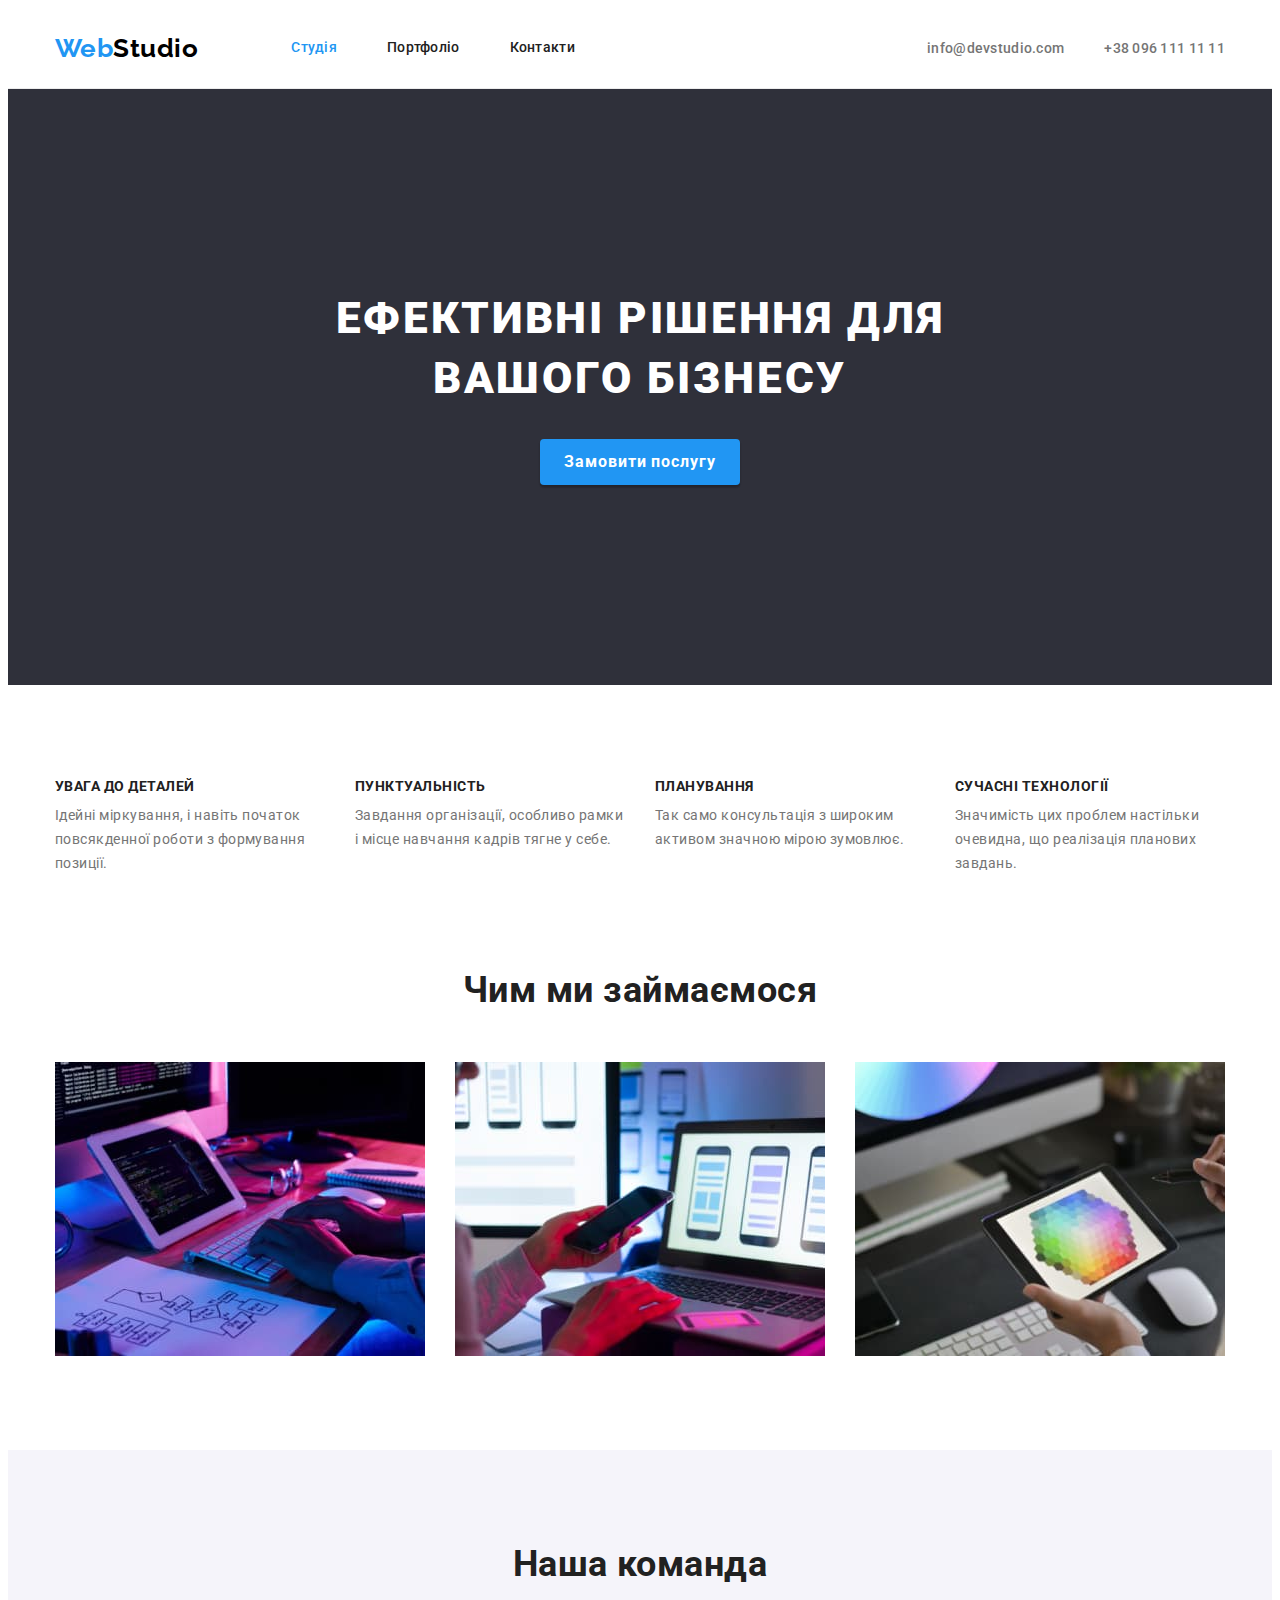
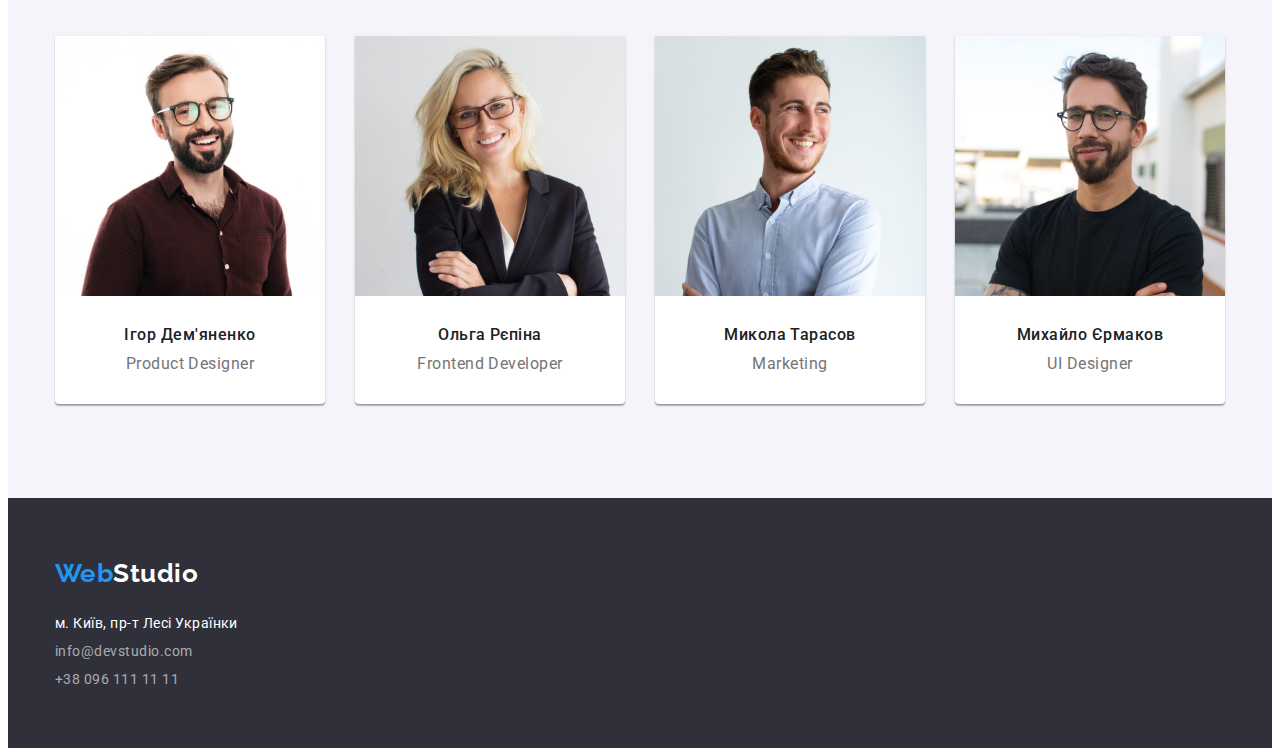
==== index.html @ 158a0b50 "клонував" ====
<!DOCTYPE html>
<html lang="uk">
<head>
    <meta charset="UTF-8">
    <meta http-equiv="X-UA-Compatible" content="IE=edge">
    <meta name="viewport" content="width=device-width, initial-scale=1.0">
    <title>WebStudio</title>   
    <link rel="preconnect" href="https://fonts.googleapis.com">
    <link rel="preconnect" href="https://fonts.gstatic.com" crossorigin>
    <link href="https://fonts.googleapis.com/css2?family=Raleway:wght@700&family=Roboto:wght@400;500;700;900&display=swap"
    rel="stylesheet">
    <link rel="stylesheet" href="https://cdnjs.cloudflare.com/ajax/libs/modern-normalize/1.1.0/modern-normalize.min.css"
        integrity="sha512-wpPYUAdjBVSE4KJnH1VR1HeZfpl1ub8YT/NKx4PuQ5NmX2tKuGu6U/JRp5y+Y8XG2tV+wKQpNHVUX03MfMFn9Q=="
        crossorigin="anonymous" referrerpolicy="no-referrer">
    <link rel="stylesheet" href="./css/styles.css">
</head>

<body>
    <!-- Шапка сайта -->
    <header class="header">
        <div class="container header-wrap">
            <a href="./index.html" class="logo">Web<span class="header-logo">Studio</span></a>
            <nav>
                <ul class="site-nav list">
                    <li class="item">
                        <a href="./index.html" class="link active">Студія</a>
                    </li>
                    <li class="item">
                        <a href="./portfolio.html" class="link">Портфоліо</a>
                    </li>
                    <li class="item">
                        <a href="" class="link">Контакти</a>
                    </li>
                </ul>
            </nav>
            <ul class="contacts list">
                <li class="item"><a href="mailto:info@devstudio.com" class="contacts-link">info@devstudio.com</a> </li>
                <li class="item"><a href="tel:+380961111111" class="contacts-link">+38 096 111 11 11</a> </li>
            </ul>
        </div>
    </header>

    <main>
        <!-- Герой -->
        <section class="hero">
            <div class="container">
                <h1 class="hero-title">Ефективні рішення для вашого бізнесу</h1>
                <button class="button primary" >Замовити послугу</button>
            </div>
        </section>
        <!-- Переваги -->
        <section class="feature sections">
            <div class="container">
                <ul class="features list">
                    <li class="item">
                        <h3 class="title">УВАГА ДО ДЕТАЛЕЙ</h3>
                        <p class="text">Ідейні міркування, і навіть початок повсякденної роботи з формування позиції.</p>
                    </li>
                    <li class="item">
                        <h3 class="title">ПУНКТУАЛЬНІСТЬ</h3>
                        <p class="text">Завдання організації, особливо рамки і місце навчання кадрів тягне у себе.</p>
                    </li>
                    <li class="item">
                        <h3 class="title">ПЛАНУВАННЯ</h3>
                        <p class="text">Так само консультація з широким активом значною мірою зумовлює.</p>
                    </li>
                    <li class="item">
                        <h3 class="title">СУЧАСНІ ТЕХНОЛОГІЇ</h3>
                        <p class="text">Значимість цих проблем настільки очевидна, що реалізація планових завдань.</p>
                    </li>
                </ul>
            </div>
        </section>
        <!-- Опис -->
        <section class="description sections">
            <div class="container">
                <h2 class="sections-title">Чим ми займаємося</h2>
                <ul class="desc list">
                    <li class="item">
                        <img src="./images/frontend.jpg" alt="Верстка" width="370">
                    </li>
                    <li class="item">
                        <img src="./images/apk.jpg" alt="Адаптація" width="370">
                    </li>
                    <li class="item">
                        <img src="./images/design.jpg" alt="Дизайн" width="370">
                    </li>
                </ul>
            </div>
        </section>
        <!-- Команда -->
        <section class="sections team">
            <div class="container">
                <h2 class="sections-title">Наша команда</h2>
                <ul class="team-list list">
                    <li class="item">
                        <img class="team-photo" src="./images/igor.jpg" alt="Фото співробітника" width="270" >
                        <div class="team-wrapper">
                            <h3 class="team-title">Ігор Дем'яненко</h3>
                            <p class="text">Product Designer</p>
                        </div>
                    </li>
                    <li class="item">
                        <img src="./images/olga.jpg" alt="Фото співробітника" width="270" class="team-photo">
                        <div class="team-wrapper">
                            <h3 class="team-title">Ольга Рєпіна</h3>
                            <p class="text">Frontend Developer</p>
                        </div>
                    </li>
                    <li class="item">
                        <img src="./images/mykola.jpg" alt="Фото співробітника" width="270" class="team-photo">
                        <div class="team-wrapper">
                            <h3 class="team-title">Микола Тарасов</h3>
                            <p class="text">Marketing</p>
                        </div>
                    </li>
                    <li class="item">
                        <img src="./images/mykhailo.jpg" alt="Фото співробітника" width="270" class="team-photo">
                        <div class="team-wrapper">
                            <h3 class="team-title">Михайло Єрмаков</h3>
                            <p class="text">UI Designer</p>
                        </div>
                    </li>
                </ul>
            </div>
        </section>
    </main>
    <!-- Футер -->
    <footer>
        <div class="container">
            <a href="./index.html" class="logo">Web<span class="footer-logo">Studio</span></a>
            <address class="footer-address">
                м. Київ, пр-т Лесі Українки
                <ul class="contacts-footer list">
                    <li class="item"><a href="mailto:info@devstudio.com" class="link">info@devstudio.com</a> </li>
                    <li class="item"><a href="tel:+380961111111" class="link">+38 096 111 11 11</a> </li>
                </ul>
            </address>
        </div>
    </footer>
</body>
</html>
---- css/styles.css ----
/* Палітра
білий #FFFFFF
акцент #2196F3
заголовки #212121
текст #757575 */

*,
*::before,
*::after {
    box-sizing: border-box;
}
:root{
    --primary-text-color:#757575;
    --title-text-color:#212121;
    --accent-color:#2196F3;
    --white-color:#FFFFFF;
    --primery-bgc:#F5F4FA;
    --secondary-bgc:#2F303A;
}
body{
    font-family: 'Roboto',sans-serif;
    letter-spacing: 0.03em;

    background: var(--white-color);
    color:var(--primary-text-color)
}
h1,h2,h3,h4,h5,h6,p{
    margin: 0;
}
.list {
    margin-top: 0;
    margin-bottom: 0;
    padding-left: 0;

    list-style: none;
}
.container{
    margin-right: auto;
    margin-left: auto;
    padding-right: 15px;
    padding-left: 15px;
    width: 1200px;
}
img {
    display: block;
}
/* button */
.button {
    padding: 6px 22px;
    border-radius: 4px;

    color: var(--title-text-color);
    background-color: var(--white-color);
    border-color: transparent;
    font-family: inherit;
    font-weight: 700;
    font-size: 16px;
    line-height: 1.87;
    letter-spacing: 0.06em;
}
.button.primary{
    color: var(--white-color);
    background-color:var(--accent-color);
    box-shadow: 0px 3px 1px rgba(0, 0, 0, 0.1), 0px 1px 2px rgba(0, 0, 0, 0.08), 0px 2px 2px rgba(0, 0, 0, 0.12);
    
}
.button.seconadry{
    color: var(--title-text-color);
    background-color: var(--primery-bgc);
}
.button.seconadry:hover,
.button.seconadry:focus{
    color: var(--white-color);
    background-color: var(--accent-color);
    box-shadow: 0px 3px 1px rgba(0, 0, 0, 0.1), 0px 1px 2px rgba(0, 0, 0, 0.08), 0px 2px 2px rgba(0, 0, 0, 0.12);
}
/* Header */
.header{
    border-bottom: 1px solid #ECECEC;
}

.header-wrap{
    display: flex;
    align-items: center;
}
/* logo */
.logo{
    margin-right: 93px;

    color:var(--accent-color);
    font-family: 'Raleway', sans-serif;
    font-weight: 700;
    font-size: 26px;
    line-height: 1.19;
    text-decoration: none;
}
.header-logo{
    color: #000000;
}
/* nav */
.site-nav{
    display: flex;
}
.site-nav .item:not(:last-child){
    margin-right: 50px;
}

.site-nav .link{
    display: block;
    padding-top: 32px;
    padding-bottom: 32px;

    color: var(--title-text-color);
    font-weight: 500;
    font-size: 14px;
    line-height: 1.14;
    letter-spacing: 0.02em;
    text-decoration: none;
}
.site-nav .link:hover,
.site-nav .link:focus {
    color: var(--accent-color);
}
.site-nav .active{
    color: var(--accent-color);
}
/* contact */
.contacts{
    display: flex;
    margin-left: auto;
}
.contacts > .item:not(:last-child){
    margin-right: 40px;
}
.contacts .contacts-link{
    color: var(--primary-text-color);
    font-weight: 500;
    font-size: 14px;
    line-height: 1.14;
    letter-spacing: 0.02em;
    text-decoration: none;
}
.contacts .contacts-link:hover,
.contacts .contacts-link:focus {
    color: var(--accent-color);
}

/* hero */
.hero{
    text-align: center;
    padding-top: 200px;
    padding-bottom: 200px;

    background-color:var(--secondary-bgc);
}
.hero-title {
    margin-left: auto;
    margin-right: auto;
    margin-bottom: 30px;
    width: 696px;

    color: var(--white-color);
    font-weight: 900;
    font-size: 44px;
    line-height: 1.36;
    letter-spacing: 0.06em;
    text-transform: uppercase;
}
/* Sections */
.sections{
    padding-bottom: 94px;
    padding-top: 94px;
}
.sections-title {
    margin-bottom: 50px;
    text-align: center;

    color: var(--title-text-color);
    font-weight: 700;
    font-size: 36px;
    line-height: 1.16;
}
/* features */
.feature{
    padding-bottom: 0;
}
.features{
    display: flex;
}
.features > .item{
    width: 270px;
}
.features>.item:not(:last-child){
    margin-right: 30px;
}

.features .title{
    margin-bottom: 10px;

    color: var(--title-text-color);
    font-weight: 700;
    font-size: 14px;
    line-height: 1.14;
}
.features .text{

    font-weight: 400;
    font-size: 14px;
    line-height: 1.71;

}

/* Description */
.desc{
    display: flex;
}
.desc > .item:not(:last-child){
    margin-right: 30px;
}

/* team  */
.sections.team{
    background-color: var(--primery-bgc);
}
.team-list{
    display: flex;
}
.team-list > .item{
    width: 270px;
    border-radius: 0px 0px 4px 4px;
    
    background-color: var(--white-color);
    box-shadow: 0px 1px 3px rgba(0, 0, 0, 0.12), 0px 1px 1px rgba(0, 0, 0, 0.14), 0px 2px 1px rgba(0, 0, 0, 0.2);
}
.team-list>.item:not(:last-child){
    margin-right: 30px;
}
.team-wrapper{
    padding-top: 30px;
    padding-bottom: 30px;
}
.team-title{
    margin-bottom: 10px;
    text-align: center;

    color: var(--title-text-color);
    font-weight: 500;
    font-size: 16px;
    line-height: 1.18;
}
.team .text{
    text-align: center;

    font-weight: 400;
    font-size: 16px;
    line-height: 1.18;   
}
/* footer */
footer{
    background-color: var(--secondary-bgc);
    padding-top: 60px;
    padding-bottom: 60px;
}

.footer-logo{
    color: var(--white-color);
}
.footer-address{
    margin-top: 28px;

    color: var(--white-color);
    font-weight: 400;
    font-size: 14px;
    line-height: 1.14;
    font-style: normal;
}
/* contact */
.contacts-footer{
    margin-top: 12px;
}
.contacts-footer .link{
    color: rgba(255, 255, 255, 0.6);
    font-weight: 400;
    font-size: 14px;
    line-height: 1.14;
    text-decoration: none;
}

.contacts-footer .link:hover,
.contacts-footer .link:focus {
    color: var(--accent-color);
}
.contacts-footer > .item:not(:first-child) {
    margin-top: 12px;
}

/* Portfolio */
.filter{
    display: flex;
    justify-content: center;
    margin-bottom: 50px;
}
.filter > .item:not(:last-child){
    margin-right: 8px;
}

.items{
    margin: -15px;
    display: flex;
    flex-wrap: wrap;  
}
.items > .item{
    margin: 15px;
    background-color:var(--white-color);
}
.items .wrapper{
    border: 1px solid #EEEEEE;
    border-top: none;
    padding: 20px 24px;
}
.work-title{
    margin-bottom: 4px;

    color: var(--title-text-color);
    font-weight: 700;
    font-size: 18px;
    line-height: 2;
    letter-spacing: 0.06em;
}
.work-text{

    color: var(--primary-text-color);
    font-weight: 400;
    font-size: 16px;
    line-height: 1.87;  
}
.work-link {
    text-decoration: none;
}
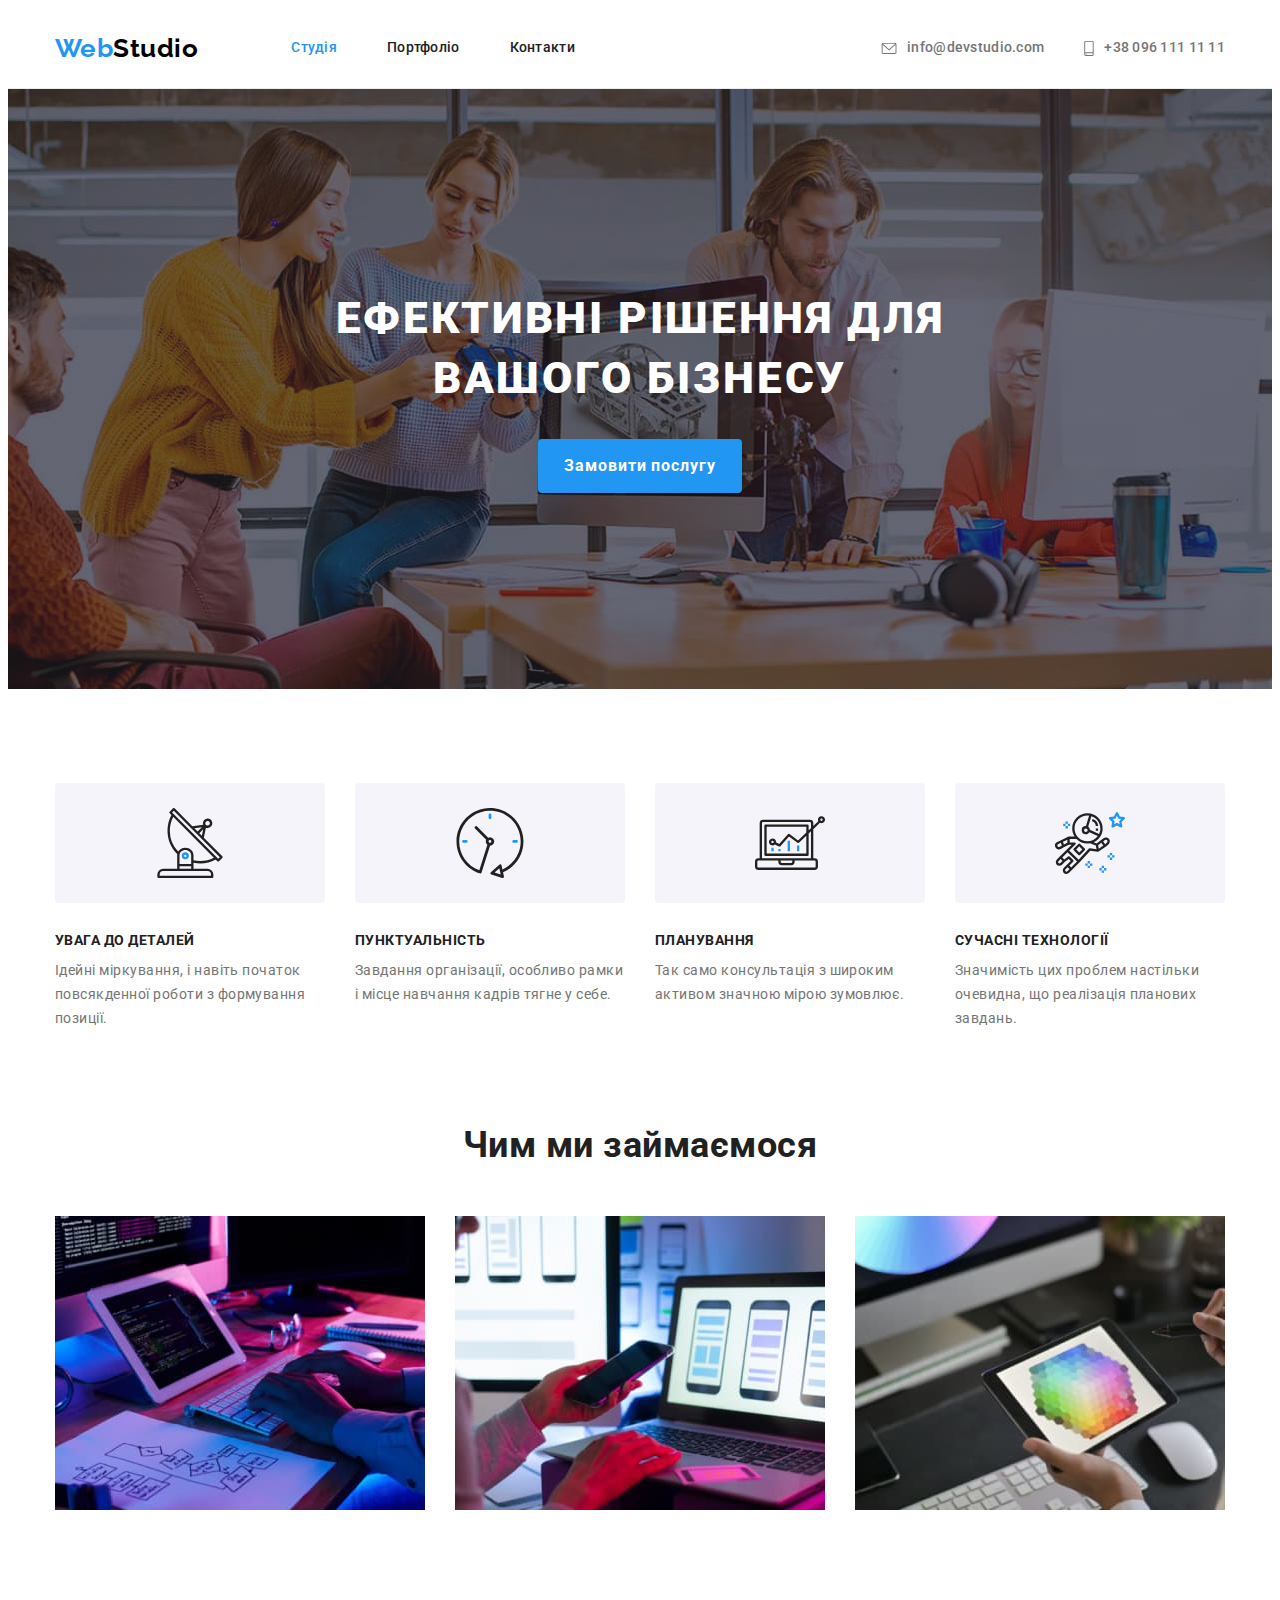
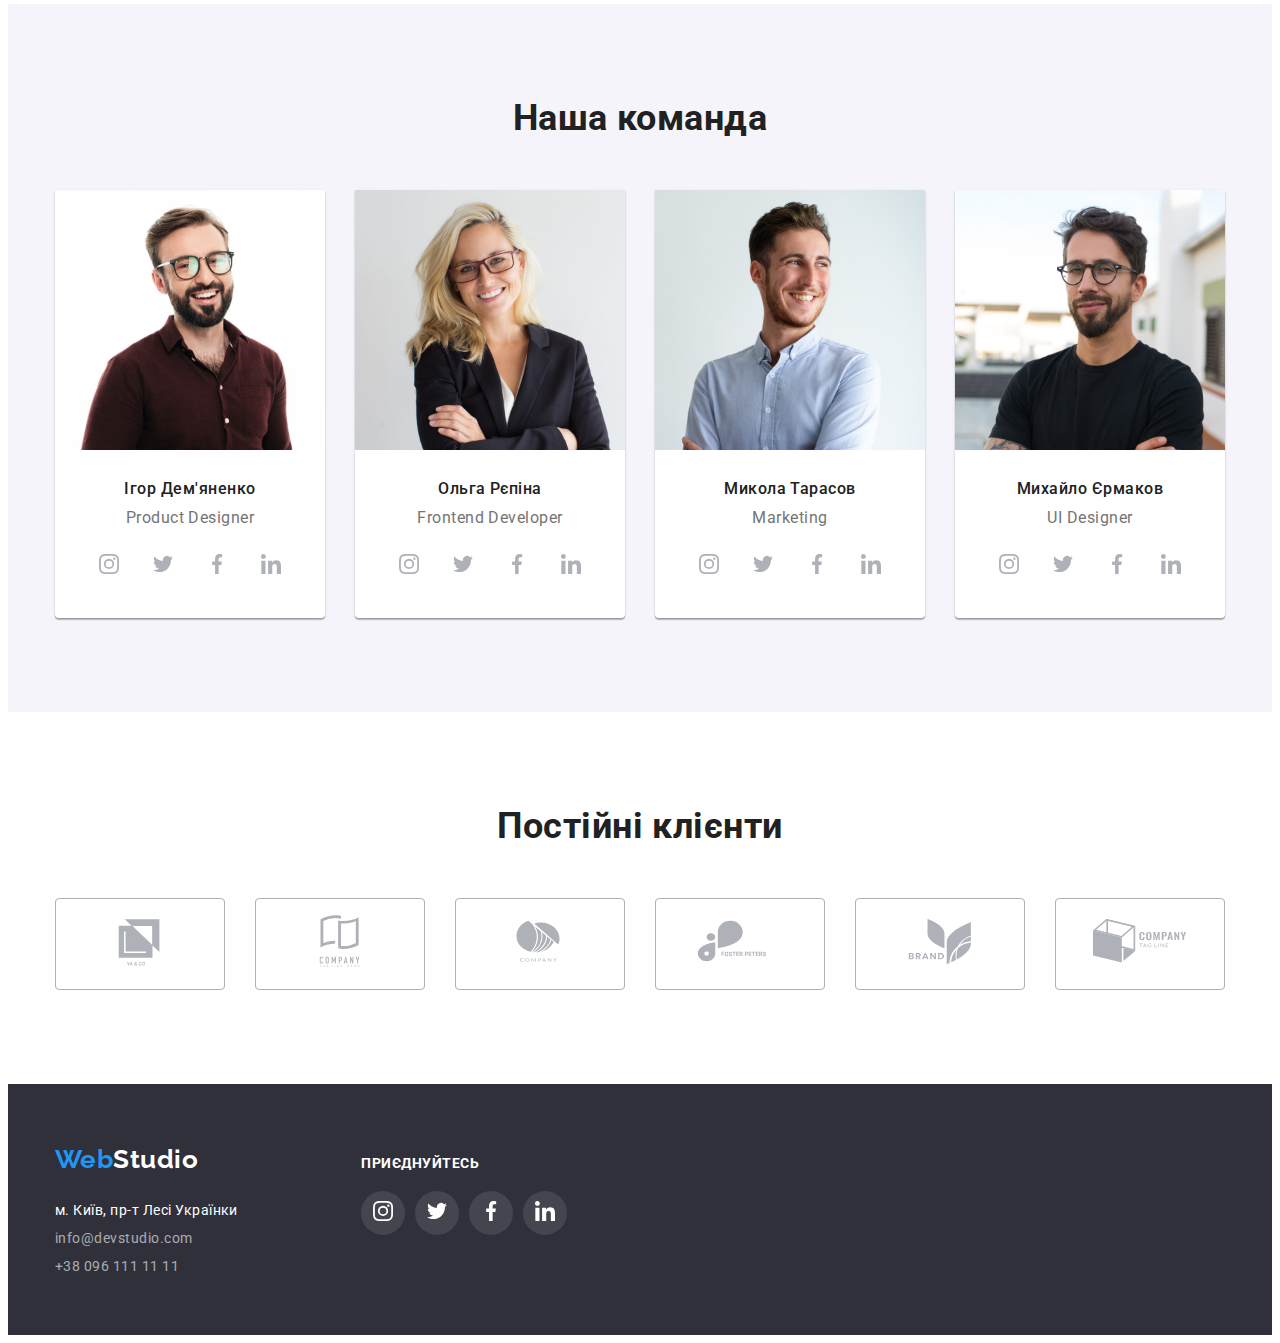
==== commit 9fd1106b: "dz4" ====
--- a/index.html
+++ b/index.html
@@ -34,8 +34,16 @@
                 </ul>
             </nav>
             <ul class="contacts list">
-                <li class="item"><a href="mailto:info@devstudio.com" class="contacts-link">info@devstudio.com</a> </li>
-                <li class="item"><a href="tel:+380961111111" class="contacts-link">+38 096 111 11 11</a> </li>
+                <li class="item"><a href="mailto:info@devstudio.com" class="contacts-link">
+                    <svg class="envelope">
+                        <use href="./images/icons.svg#envelope" width="16" height="12"></use>
+                    </svg>
+                    info@devstudio.com</a> </li>
+                <li class="item"><a href="tel:+380961111111" class="contacts-link">
+                    <svg class="smartphone">
+                        <use href="./images/icons.svg#smartphone" width="10" height="16"></use>
+                    </svg>
+                    +38 096 111 11 11</a> </li>
             </ul>
         </div>
     </header>
@@ -45,7 +53,7 @@
         <section class="hero">
             <div class="container">
                 <h1 class="hero-title">Ефективні рішення для вашого бізнесу</h1>
-                <button class="button primary" >Замовити послугу</button>
+                <button class="button primary hero-button" >Замовити послугу</button>
             </div>
         </section>
         <!-- Переваги -->
@@ -53,18 +61,38 @@
             <div class="container">
                 <ul class="features list">
                     <li class="item">
+                        <div class="wrap">
+                            <svg class="icon">
+                                <use href="./images/icons.svg#antenna" width="70px" height="70px"></use>
+                            </svg>
+                        </div>
                         <h3 class="title">УВАГА ДО ДЕТАЛЕЙ</h3>
                         <p class="text">Ідейні міркування, і навіть початок повсякденної роботи з формування позиції.</p>
                     </li>
                     <li class="item">
+                        <div class="wrap">
+                            <svg class="icon">
+                                <use href="./images/icons.svg#clock" width="70px" height="70px"></use>
+                            </svg>
+                        </div>
                         <h3 class="title">ПУНКТУАЛЬНІСТЬ</h3>
                         <p class="text">Завдання організації, особливо рамки і місце навчання кадрів тягне у себе.</p>
                     </li>
                     <li class="item">
+                        <div class="wrap">
+                            <svg class="icon">
+                                <use href="./images/icons.svg#diagram" width="70px" height="70px"></use>
+                            </svg>
+                        </div>
                         <h3 class="title">ПЛАНУВАННЯ</h3>
                         <p class="text">Так само консультація з широким активом значною мірою зумовлює.</p>
                     </li>
                     <li class="item">
+                        <div class="wrap">
+                            <svg class="icon">
+                                <use href="./images/icons.svg#astronaut" width="70px" height="70px"></use>
+                            </svg>
+                        </div>
                         <h3 class="title">СУЧАСНІ ТЕХНОЛОГІЇ</h3>
                         <p class="text">Значимість цих проблем настільки очевидна, що реалізація планових завдань.</p>
                     </li>
@@ -98,6 +126,36 @@
                         <div class="team-wrapper">
                             <h3 class="team-title">Ігор Дем'яненко</h3>
                             <p class="text">Product Designer</p>
+                            <ul class="social list">
+                                <li class="item">
+                                    <a href="" class="">
+                                        <svg class="icon">
+                                            <use href="./images/icons.svg#instagram" width="20" height="20"></use>
+                                        </svg>
+                                    </a>
+                                </li>
+                                <li class="item">
+                                    <a href="" class="">
+                                        <svg class="icon">
+                                            <use href="./images/icons.svg#twitter" width="20" height="20"></use>
+                                        </svg>
+                                    </a>
+                                </li>
+                                <li class="item">
+                                    <a href="" class="">
+                                        <svg class="icon">
+                                            <use href="./images/icons.svg#facebook" width="20" height="20"></use>
+                                        </svg>
+                                    </a>
+                                </li>
+                                <li class="item">
+                                    <a href="" class="">
+                                        <svg class="icon">
+                                            <use href="./images/icons.svg#linkedin" width="20" height="20"></use>
+                                        </svg>
+                                    </a>
+                                </li>
+                            </ul>
                         </div>
                     </li>
                     <li class="item">
@@ -105,6 +163,36 @@
                         <div class="team-wrapper">
                             <h3 class="team-title">Ольга Рєпіна</h3>
                             <p class="text">Frontend Developer</p>
+                            <ul class="social list">
+                                <li class="item">
+                                    <a href="" class="">
+                                        <svg class="icon">
+                                            <use href="./images/icons.svg#instagram" width="20" height="20"></use>
+                                        </svg>
+                                    </a>
+                                </li>
+                                <li class="item">
+                                    <a href="" class="">
+                                        <svg class="icon">
+                                            <use href="./images/icons.svg#twitter" width="20" height="20"></use>
+                                        </svg>
+                                    </a>
+                                </li>
+                                <li class="item">
+                                    <a href="" class="">
+                                        <svg class="icon">
+                                            <use href="./images/icons.svg#facebook" width="20" height="20"></use>
+                                        </svg>
+                                    </a>
+                                </li>
+                                <li class="item">
+                                    <a href="" class="">
+                                        <svg class="icon">
+                                            <use href="./images/icons.svg#linkedin" width="20" height="20"></use>
+                                        </svg>
+                                    </a>
+                                </li>
+                            </ul>
                         </div>
                     </li>
                     <li class="item">
@@ -112,6 +200,36 @@
                         <div class="team-wrapper">
                             <h3 class="team-title">Микола Тарасов</h3>
                             <p class="text">Marketing</p>
+                            <ul class="social list">
+                                <li class="item">
+                                    <a href="" class="">
+                                        <svg class="icon">
+                                            <use href="./images/icons.svg#instagram" width="20" height="20"></use>
+                                        </svg>
+                                    </a>
+                                </li>
+                                <li class="item">
+                                    <a href="" class="">
+                                        <svg class="icon">
+                                            <use href="./images/icons.svg#twitter" width="20" height="20"></use>
+                                        </svg>
+                                    </a>
+                                </li>
+                                <li class="item">
+                                    <a href="" class="">
+                                        <svg class="icon">
+                                            <use href="./images/icons.svg#facebook" width="20" height="20"></use>
+                                        </svg>
+                                    </a>
+                                </li>
+                                <li class="item">
+                                    <a href="" class="">
+                                        <svg class="icon">
+                                            <use href="./images/icons.svg#linkedin" width="20" height="20"></use>
+                                        </svg>
+                                    </a>
+                                </li>
+                            </ul>
                         </div>
                     </li>
                     <li class="item">
@@ -119,7 +237,87 @@
                         <div class="team-wrapper">
                             <h3 class="team-title">Михайло Єрмаков</h3>
                             <p class="text">UI Designer</p>
-                        </div>
+                            <ul class="social list">
+                                <li class="item">
+                                    <a href="" class="">
+                                        <svg class="icon">
+                                            <use href="./images/icons.svg#instagram" width="20" height="20"></use>
+                                        </svg>
+                                    </a>
+                                </li>
+                                <li class="item">
+                                    <a href="" class="">
+                                        <svg class="icon">
+                                            <use href="./images/icons.svg#twitter" width="20" height="20"></use>
+                                        </svg>
+                                    </a>
+                                </li>
+                                <li class="item">
+                                    <a href="" class="">
+                                        <svg class="icon">
+                                            <use href="./images/icons.svg#facebook" width="20" height="20"></use>
+                                        </svg>
+                                    </a>
+                                </li>
+                                <li class="item">
+                                    <a href="" class="">
+                                        <svg class="icon">
+                                            <use href="./images/icons.svg#linkedin" width="20" height="20"></use>
+                                        </svg>
+                                    </a>
+                                </li>
+                            </ul>
+                        </div>
+                    </li>
+                </ul>
+            </div>
+        </section>
+        <!-- клієнти -->
+        <section class="sections">
+            <div class="container">
+                <h2 class="sections-title">Постійні клієнти</h2>
+                <ul class="clients list">
+                    <li class="item">
+                        <a href="" class="">
+                            <svg class="icon">
+                                <use href="./images/icons.svg#yaco" ></use>
+                            </svg>
+                        </a>
+                    </li>
+                    <li class="item">
+                        <a href="" class="">
+                            <svg class="icon">
+                                <use href="./images/icons.svg#taglinehere"></use>
+                            </svg>
+                        </a>
+                    </li>
+                    <li class="item">
+                        <a href="" class="">
+                            <svg class="icon">
+                                <use href="./images/icons.svg#company"></use>
+                            </svg>
+                        </a>
+                    </li>
+                    <li class="item">
+                        <a href="" class="">
+                            <svg class="icon">
+                                <use href="./images/icons.svg#foster"></use>
+                            </svg>
+                        </a>
+                    </li>
+                    <li class="item">
+                        <a href="" class="">
+                            <svg class="icon">
+                                <use href="./images/icons.svg#brand"></use>
+                            </svg>
+                        </a>
+                    </li>
+                    <li class="item">
+                        <a href="" class="">
+                            <svg class="icon">
+                                <use href="./images/icons.svg#tagline"></use>
+                            </svg>
+                        </a>
                     </li>
                 </ul>
             </div>
@@ -127,15 +325,50 @@
     </main>
     <!-- Футер -->
     <footer>
-        <div class="container">
-            <a href="./index.html" class="logo">Web<span class="footer-logo">Studio</span></a>
-            <address class="footer-address">
-                м. Київ, пр-т Лесі Українки
-                <ul class="contacts-footer list">
-                    <li class="item"><a href="mailto:info@devstudio.com" class="link">info@devstudio.com</a> </li>
-                    <li class="item"><a href="tel:+380961111111" class="link">+38 096 111 11 11</a> </li>
-                </ul>
-            </address>
+        <div class="container footer">
+            <div>
+                <a href="./index.html" class="logo">Web<span class="footer-logo">Studio</span></a>
+                <address class="footer-address">
+                    м. Київ, пр-т Лесі Українки
+                    <ul class="contacts-footer list">
+                        <li class="item"><a href="mailto:info@devstudio.com" class="link">info@devstudio.com</a> </li>
+                        <li class="item"><a href="tel:+380961111111" class="link">+38 096 111 11 11</a> </li>
+                    </ul>
+                </address>
+            </div>
+            <div class="invite">
+                <h3 class="invite-title">приєднуйтесь</h3>
+                <ul class="social list">
+                    <li class="item ">
+                        <a href="" class="">
+                            <svg class="icon">
+                                <use href="./images/icons.svg#instagram" width="20" height="20"></use>
+                            </svg>
+                        </a>
+                    </li>
+                    <li class="item">
+                        <a href="" class="">
+                            <svg class="icon">
+                                <use href="./images/icons.svg#twitter" width="20" height="20"></use>
+                            </svg>
+                        </a>
+                    </li>
+                    <li class="item">
+                        <a href="" class="">
+                            <svg class="icon">
+                                <use href="./images/icons.svg#facebook" width="20" height="20"></use>
+                            </svg>
+                        </a>
+                    </li>
+                    <li class="item">
+                        <a href="" class="">
+                            <svg class="icon">
+                                <use href="./images/icons.svg#linkedin" width="20" height="20"></use>
+                            </svg>
+                        </a>
+                    </li>
+                </ul>
+            </div>
         </div>
     </footer>
 </body>
--- a/css/styles.css
+++ b/css/styles.css
@@ -27,6 +27,9 @@
 h1,h2,h3,h4,h5,h6,p{
     margin: 0;
 }
+a {
+    display: block;
+}
 .list {
     margin-top: 0;
     margin-bottom: 0;
@@ -57,6 +60,7 @@
     font-size: 16px;
     line-height: 1.87;
     letter-spacing: 0.06em;
+    cursor: pointer;
 }
 .button.primary{
     color: var(--white-color);
@@ -73,6 +77,15 @@
     color: var(--white-color);
     background-color: var(--accent-color);
     box-shadow: 0px 3px 1px rgba(0, 0, 0, 0.1), 0px 1px 2px rgba(0, 0, 0, 0.08), 0px 2px 2px rgba(0, 0, 0, 0.12);
+}
+.hero-button {
+    padding: 10px 24px;
+}
+.hero-button:hover,
+.hero-button:focus{
+    padding: 10px 32px;
+
+    background-color: #188CE8;
 }
 /* Header */
 .header{
@@ -128,7 +141,21 @@
 .contacts{
     display: flex;
     margin-left: auto;
-}
+    align-items: center;
+    fill: currentColor;
+    
+}
+.envelope{
+    width: 16px;
+    height: 12px;
+    margin-right: 10px;
+}
+.smartphone{
+    width: 10px;
+    height: 16px;
+    margin-right: 10px;
+}
+
 .contacts > .item:not(:last-child){
     margin-right: 40px;
 }
@@ -139,7 +166,10 @@
     line-height: 1.14;
     letter-spacing: 0.02em;
     text-decoration: none;
-}
+    display: flex;
+    align-items: center;
+}
+
 .contacts .contacts-link:hover,
 .contacts .contacts-link:focus {
     color: var(--accent-color);
@@ -150,8 +180,16 @@
     text-align: center;
     padding-top: 200px;
     padding-bottom: 200px;
-
-    background-color:var(--secondary-bgc);
+    max-width: 1600px;
+    height: 600px;
+    margin-left: auto;
+    margin-right: auto;
+
+    background-image: linear-gradient(to right, rgba(47, 48, 58, 0.4), rgba(47, 48, 58, .4)),
+    url(../images/hero.jpg);
+    background-size: cover;
+    background-position: center;
+    background-color: #C4C4C4;
 }
 .hero-title {
     margin-left: auto;
@@ -192,6 +230,21 @@
 }
 .features>.item:not(:last-child){
     margin-right: 30px;
+}
+.icon{
+    width: 70px;
+    height: 70px;
+}
+.feature .wrap{
+    display: flex;
+    justify-content: center;
+    align-items: center;
+    width: 270px;
+    height: 120px;
+    margin-bottom: 30px;
+
+    background: #F5F4FA;
+    border-radius: 4px;
 }
 
 .features .title{
@@ -255,7 +308,66 @@
     font-size: 16px;
     line-height: 1.18;   
 }
+.social{
+    display: flex;
+    margin-top: 16px;
+    fill: currentColor;
+    align-items: center;
+    justify-content: center;
+}
+.social .item{
+    display: flex;
+    align-items: center;
+    justify-content: center;
+    border-radius: 50%;
+    width: 44px;
+    height: 44px;
+    fill: #AFB1B8;
+}
+.social .item:hover{
+    background-color: var(--accent-color);
+    fill: #EEEEEE;
+}
+.social .item:not(:last-child){
+    margin-right: 10px;
+}
+.social .icon{
+    width: 20px;
+    height: 20px;
+}
+/* Clients */
+.clients{
+    display: flex;
+    margin-top: 16px;
+    align-items: center;
+    justify-content: center;
+}
+.clients .icon{
+    width: 106px;
+    height: 60px;
+}
+.clients .item{
+    display: flex;
+    align-items: center;
+    justify-content: center;
+    border: 1px solid #AFB1B8;
+    border-radius: 4px;
+    width: 170px;
+    height: 92px;
+    fill: #AFB1B8;
+
+}
+.clients .item:hover {
+    border-color: var(--accent-color);
+    fill:var(--accent-color);
+}
+.clients .item:not(:last-child) {
+    margin-right: 30px;
+}
 /* footer */
+.footer{
+    display: flex;
+}
 footer{
     background-color: var(--secondary-bgc);
     padding-top: 60px;
@@ -293,7 +405,25 @@
 .contacts-footer > .item:not(:first-child) {
     margin-top: 12px;
 }
-
+.invite{
+    margin-left: 70px;
+}
+.invite-title {
+    font-weight: 700;
+    font-size: 14px;
+    line-height: 16px;
+    text-transform: uppercase;
+    color: var(--white-color);
+    margin-bottom: 20px;
+}
+.invite .item {
+    background-color: rgba(255, 255, 255, 0.1);
+    fill: var(--white-color);
+}
+.footer{
+    display: flex;
+    align-items:baseline;
+}
 /* Portfolio */
 .filter{
     display: flex;
@@ -337,3 +467,6 @@
 .work-link {
     text-decoration: none;
 }
+.items > .item:hover{
+    box-shadow: 0px 1px 1px rgba(0, 0, 0, 0.12), 0px 4px 4px rgba(0, 0, 0, 0.06), 1px 4px 6px rgba(0, 0, 0, 0.16);
+}
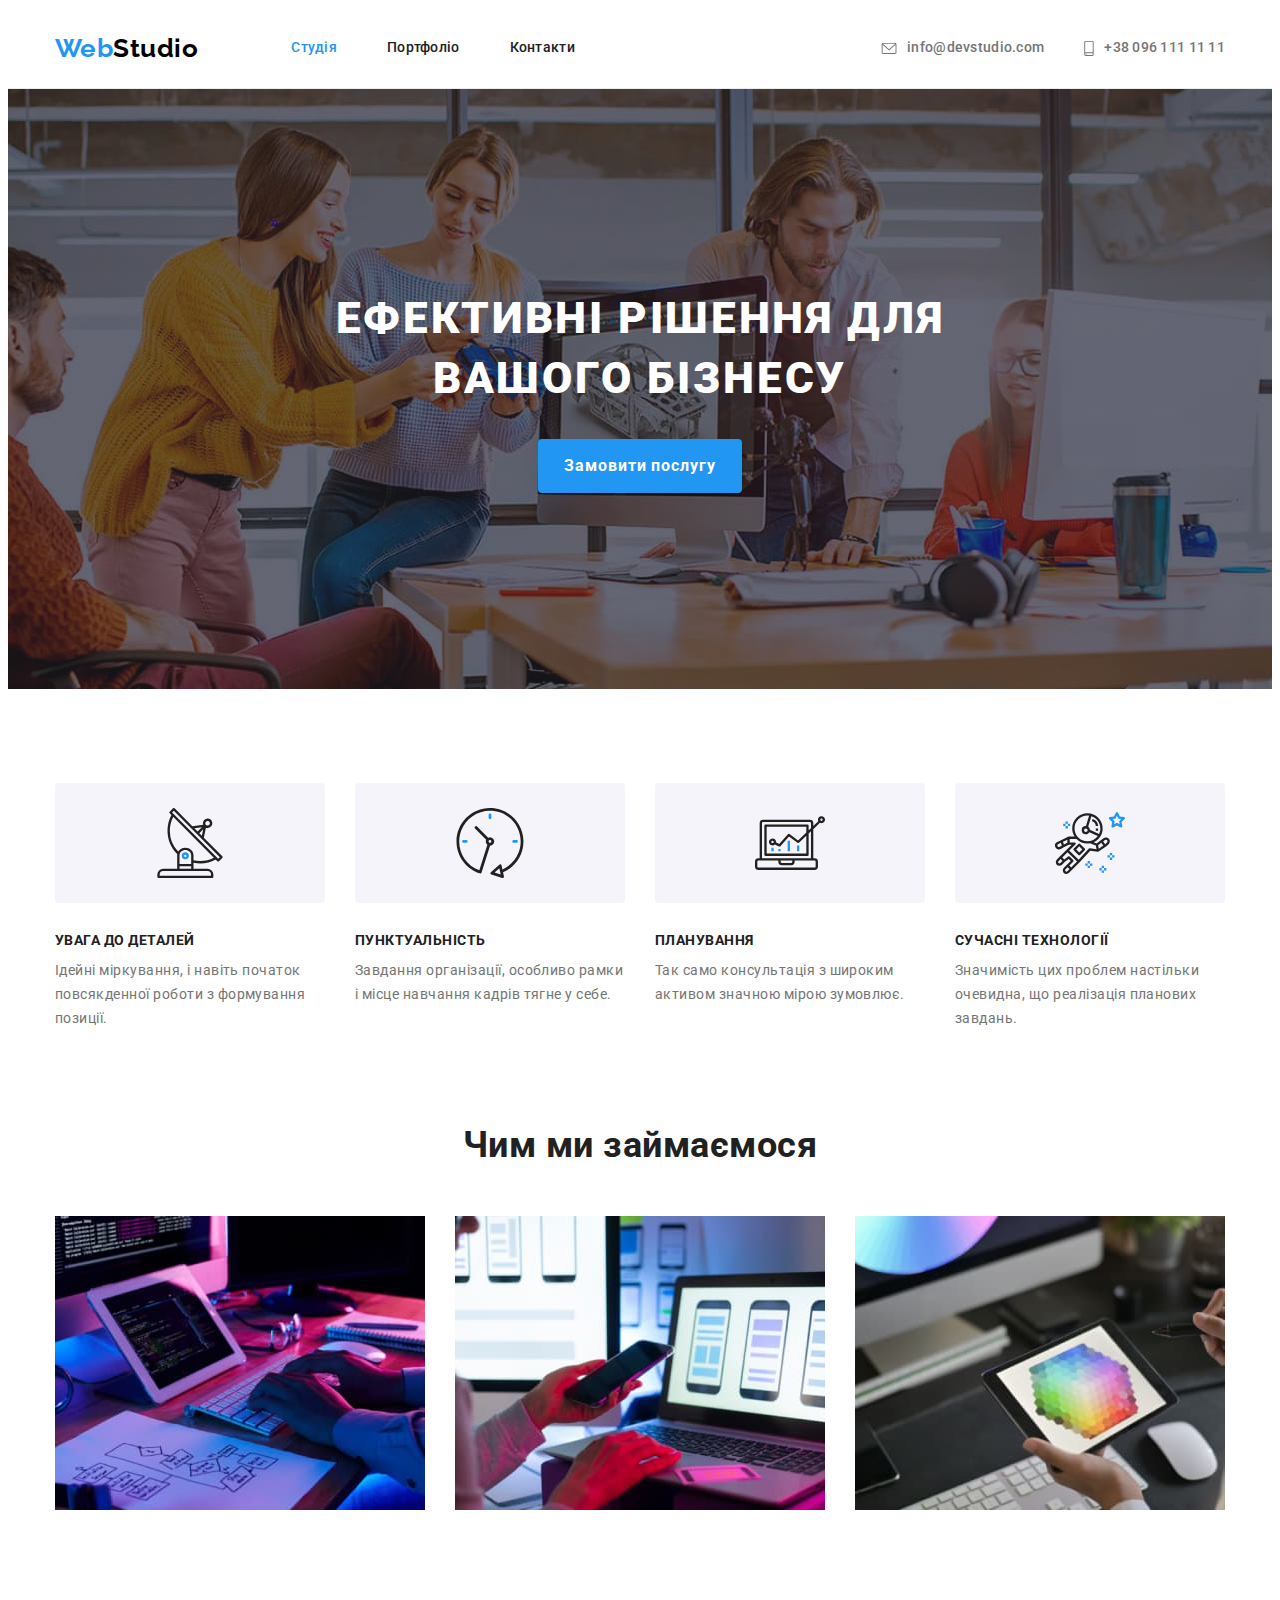
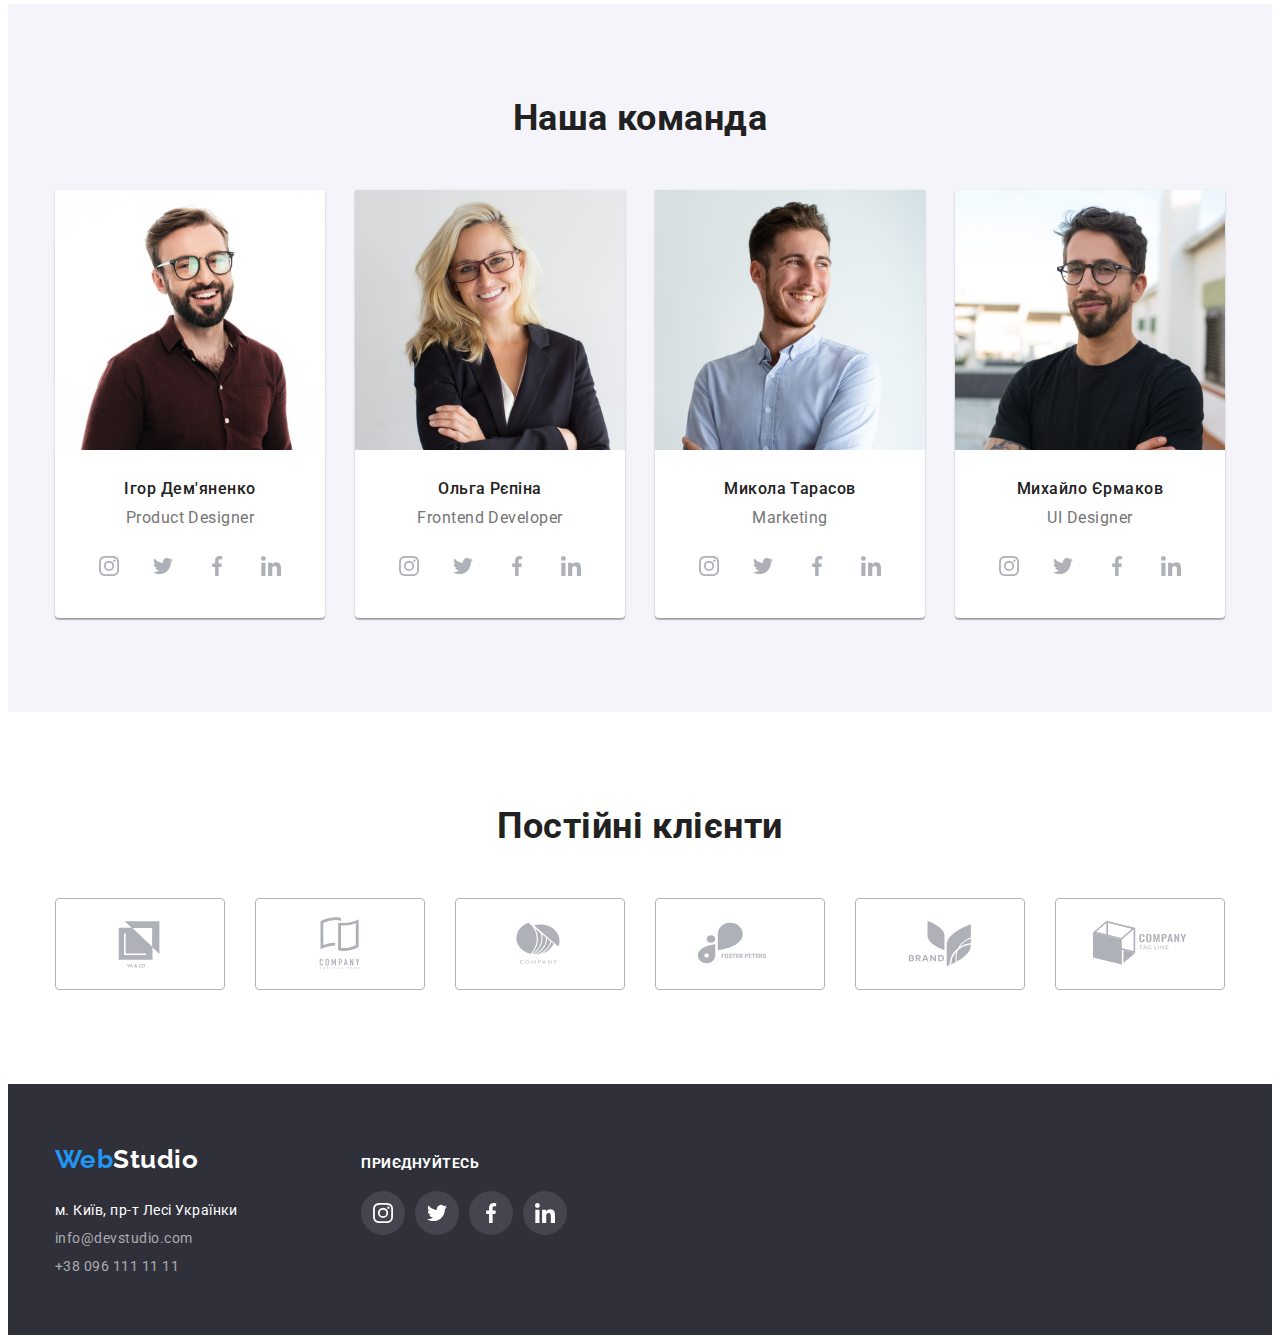
==== commit a1bc4caf: "Допрацював" ====
--- a/index.html
+++ b/index.html
@@ -128,28 +128,28 @@
                             <p class="text">Product Designer</p>
                             <ul class="social list">
                                 <li class="item">
-                                    <a href="" class="">
+                                    <a href="" class="link">
                                         <svg class="icon">
                                             <use href="./images/icons.svg#instagram" width="20" height="20"></use>
                                         </svg>
                                     </a>
                                 </li>
                                 <li class="item">
-                                    <a href="" class="">
+                                    <a href="" class="link">
                                         <svg class="icon">
                                             <use href="./images/icons.svg#twitter" width="20" height="20"></use>
                                         </svg>
                                     </a>
                                 </li>
                                 <li class="item">
-                                    <a href="" class="">
+                                    <a href="" class="link">
                                         <svg class="icon">
                                             <use href="./images/icons.svg#facebook" width="20" height="20"></use>
                                         </svg>
                                     </a>
                                 </li>
                                 <li class="item">
-                                    <a href="" class="">
+                                    <a href="" class="link">
                                         <svg class="icon">
                                             <use href="./images/icons.svg#linkedin" width="20" height="20"></use>
                                         </svg>
@@ -165,28 +165,28 @@
                             <p class="text">Frontend Developer</p>
                             <ul class="social list">
                                 <li class="item">
-                                    <a href="" class="">
+                                    <a href="" class="link">
                                         <svg class="icon">
                                             <use href="./images/icons.svg#instagram" width="20" height="20"></use>
                                         </svg>
                                     </a>
                                 </li>
                                 <li class="item">
-                                    <a href="" class="">
+                                    <a href="" class="link">
                                         <svg class="icon">
                                             <use href="./images/icons.svg#twitter" width="20" height="20"></use>
                                         </svg>
                                     </a>
                                 </li>
                                 <li class="item">
-                                    <a href="" class="">
+                                    <a href="" class="link">
                                         <svg class="icon">
                                             <use href="./images/icons.svg#facebook" width="20" height="20"></use>
                                         </svg>
                                     </a>
                                 </li>
                                 <li class="item">
-                                    <a href="" class="">
+                                    <a href="" class="link">
                                         <svg class="icon">
                                             <use href="./images/icons.svg#linkedin" width="20" height="20"></use>
                                         </svg>
@@ -202,28 +202,28 @@
                             <p class="text">Marketing</p>
                             <ul class="social list">
                                 <li class="item">
-                                    <a href="" class="">
+                                    <a href="" class="link">
                                         <svg class="icon">
                                             <use href="./images/icons.svg#instagram" width="20" height="20"></use>
                                         </svg>
                                     </a>
                                 </li>
                                 <li class="item">
-                                    <a href="" class="">
+                                    <a href="" class="link">
                                         <svg class="icon">
                                             <use href="./images/icons.svg#twitter" width="20" height="20"></use>
                                         </svg>
                                     </a>
                                 </li>
                                 <li class="item">
-                                    <a href="" class="">
+                                    <a href="" class="link">
                                         <svg class="icon">
                                             <use href="./images/icons.svg#facebook" width="20" height="20"></use>
                                         </svg>
                                     </a>
                                 </li>
                                 <li class="item">
-                                    <a href="" class="">
+                                    <a href="" class="link">
                                         <svg class="icon">
                                             <use href="./images/icons.svg#linkedin" width="20" height="20"></use>
                                         </svg>
@@ -239,28 +239,28 @@
                             <p class="text">UI Designer</p>
                             <ul class="social list">
                                 <li class="item">
-                                    <a href="" class="">
+                                    <a href="" class="link">
                                         <svg class="icon">
                                             <use href="./images/icons.svg#instagram" width="20" height="20"></use>
                                         </svg>
                                     </a>
                                 </li>
                                 <li class="item">
-                                    <a href="" class="">
+                                    <a href="" class="link">
                                         <svg class="icon">
                                             <use href="./images/icons.svg#twitter" width="20" height="20"></use>
                                         </svg>
                                     </a>
                                 </li>
                                 <li class="item">
-                                    <a href="" class="">
+                                    <a href="" class="link">
                                         <svg class="icon">
                                             <use href="./images/icons.svg#facebook" width="20" height="20"></use>
                                         </svg>
                                     </a>
                                 </li>
                                 <li class="item">
-                                    <a href="" class="">
+                                    <a href="" class="link">
                                         <svg class="icon">
                                             <use href="./images/icons.svg#linkedin" width="20" height="20"></use>
                                         </svg>
@@ -278,42 +278,42 @@
                 <h2 class="sections-title">Постійні клієнти</h2>
                 <ul class="clients list">
                     <li class="item">
-                        <a href="" class="">
+                        <a href="" class="link">
                             <svg class="icon">
                                 <use href="./images/icons.svg#yaco" ></use>
                             </svg>
                         </a>
                     </li>
                     <li class="item">
-                        <a href="" class="">
+                        <a href="" class="link">
                             <svg class="icon">
                                 <use href="./images/icons.svg#taglinehere"></use>
                             </svg>
                         </a>
                     </li>
                     <li class="item">
-                        <a href="" class="">
+                        <a href="" class="link">
                             <svg class="icon">
                                 <use href="./images/icons.svg#company"></use>
                             </svg>
                         </a>
                     </li>
                     <li class="item">
-                        <a href="" class="">
+                        <a href="" class="link">
                             <svg class="icon">
                                 <use href="./images/icons.svg#foster"></use>
                             </svg>
                         </a>
                     </li>
                     <li class="item">
-                        <a href="" class="">
+                        <a href="" class="link">
                             <svg class="icon">
                                 <use href="./images/icons.svg#brand"></use>
                             </svg>
                         </a>
                     </li>
                     <li class="item">
-                        <a href="" class="">
+                        <a href="" class="link">
                             <svg class="icon">
                                 <use href="./images/icons.svg#tagline"></use>
                             </svg>
@@ -340,28 +340,28 @@
                 <h3 class="invite-title">приєднуйтесь</h3>
                 <ul class="social list">
                     <li class="item ">
-                        <a href="" class="">
+                        <a href="" class="link">
                             <svg class="icon">
                                 <use href="./images/icons.svg#instagram" width="20" height="20"></use>
                             </svg>
                         </a>
                     </li>
                     <li class="item">
-                        <a href="" class="">
+                        <a href="" class="link">
                             <svg class="icon">
                                 <use href="./images/icons.svg#twitter" width="20" height="20"></use>
                             </svg>
                         </a>
                     </li>
                     <li class="item">
-                        <a href="" class="">
+                        <a href="" class="link">
                             <svg class="icon">
                                 <use href="./images/icons.svg#facebook" width="20" height="20"></use>
                             </svg>
                         </a>
                     </li>
                     <li class="item">
-                        <a href="" class="">
+                        <a href="" class="link">
                             <svg class="icon">
                                 <use href="./images/icons.svg#linkedin" width="20" height="20"></use>
                             </svg>
--- a/css/styles.css
+++ b/css/styles.css
@@ -303,6 +303,7 @@
 }
 .team .text{
     text-align: center;
+    margin-bottom: 16px;
 
     font-weight: 400;
     font-size: 16px;
@@ -310,21 +311,22 @@
 }
 .social{
     display: flex;
-    margin-top: 16px;
     fill: currentColor;
     align-items: center;
     justify-content: center;
-}
-.social .item{
+
+    fill: #AFB1B8;
+}
+.social .link{
     display: flex;
     align-items: center;
     justify-content: center;
     border-radius: 50%;
     width: 44px;
     height: 44px;
-    fill: #AFB1B8;
-}
-.social .item:hover{
+}
+.social .link:hover,
+.social .link:focus{
     background-color: var(--accent-color);
     fill: #EEEEEE;
 }
@@ -338,7 +340,6 @@
 /* Clients */
 .clients{
     display: flex;
-    margin-top: 16px;
     align-items: center;
     justify-content: center;
 }
@@ -346,7 +347,8 @@
     width: 106px;
     height: 60px;
 }
-.clients .item{
+
+.clients .link{
     display: flex;
     align-items: center;
     justify-content: center;
@@ -355,9 +357,9 @@
     width: 170px;
     height: 92px;
     fill: #AFB1B8;
-
-}
-.clients .item:hover {
+}
+.clients .link:hover,
+.clients .link:focus {
     border-color: var(--accent-color);
     fill:var(--accent-color);
 }
@@ -416,7 +418,7 @@
     color: var(--white-color);
     margin-bottom: 20px;
 }
-.invite .item {
+.invite .link {
     background-color: rgba(255, 255, 255, 0.1);
     fill: var(--white-color);
 }
@@ -467,6 +469,7 @@
 .work-link {
     text-decoration: none;
 }
-.items > .item:hover{
+.work-link:hover,
+.work-link:focus{
     box-shadow: 0px 1px 1px rgba(0, 0, 0, 0.12), 0px 4px 4px rgba(0, 0, 0, 0.06), 1px 4px 6px rgba(0, 0, 0, 0.16);
 }
